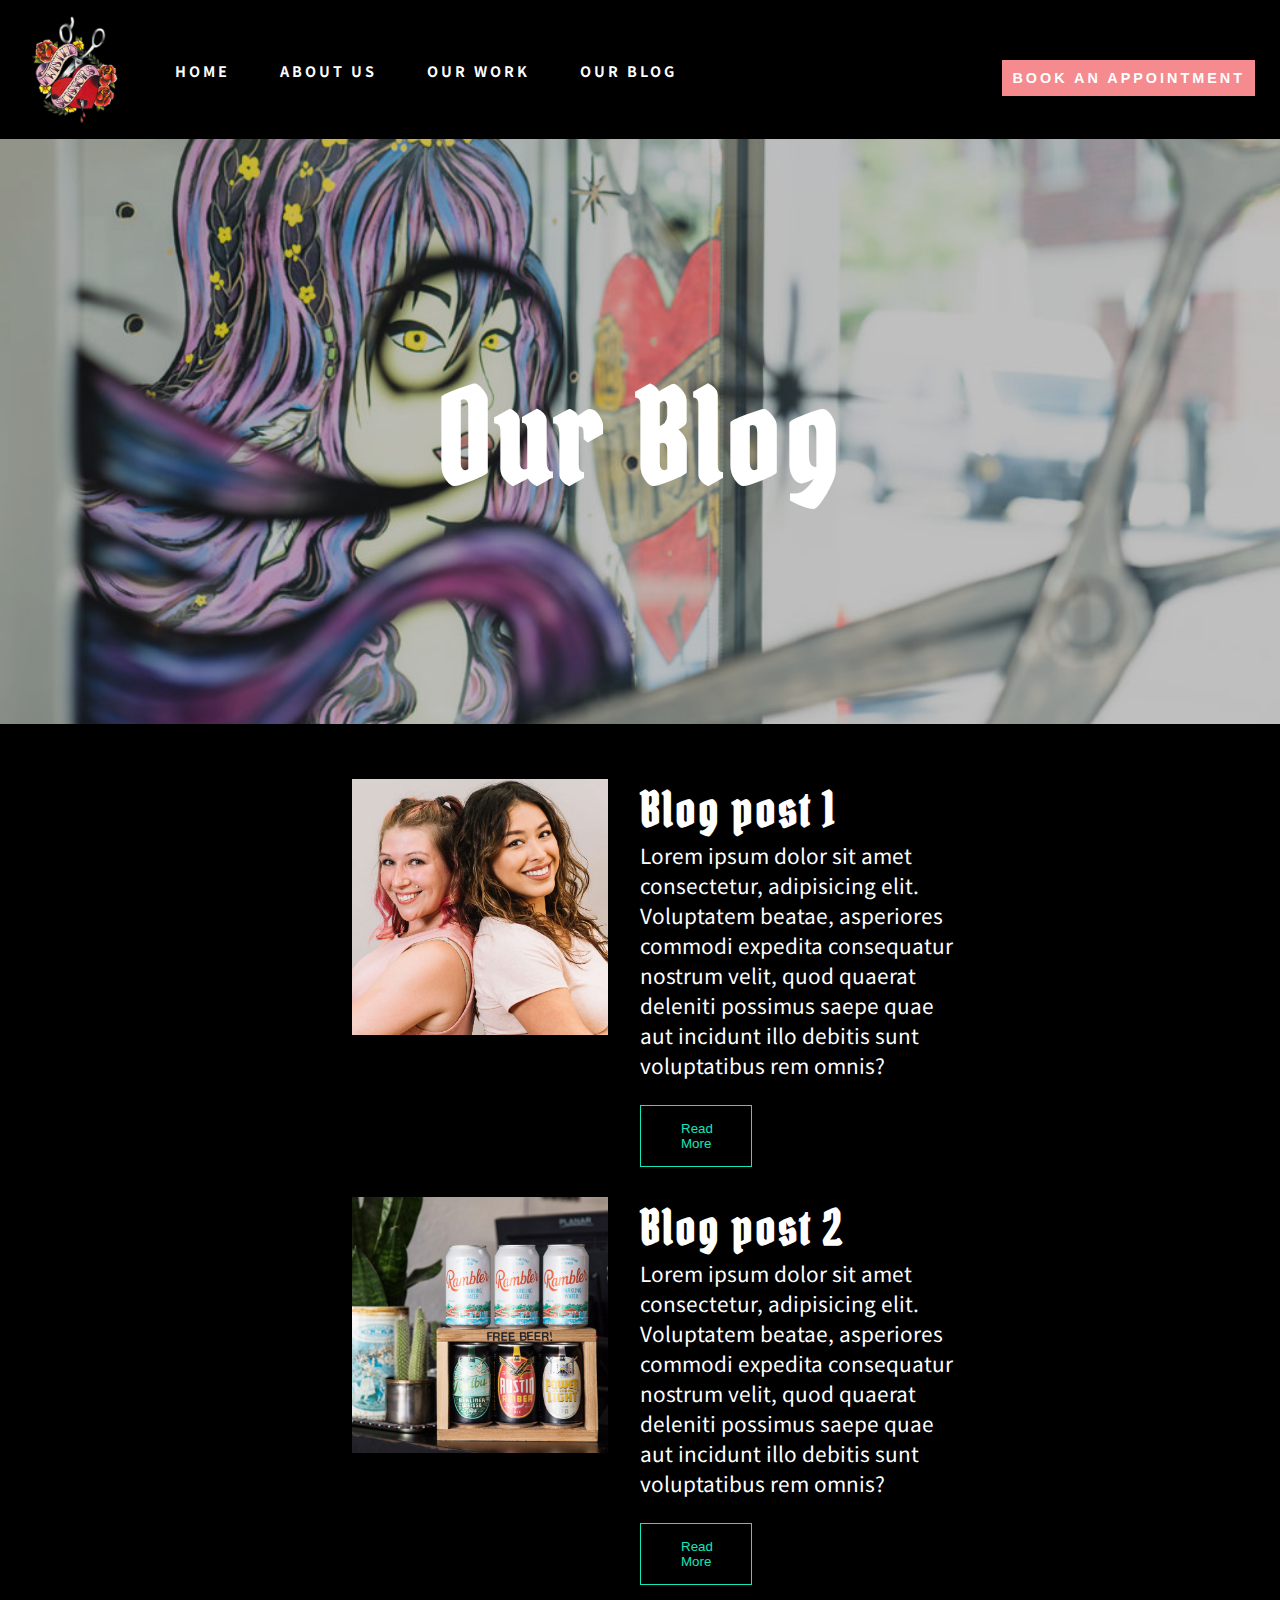
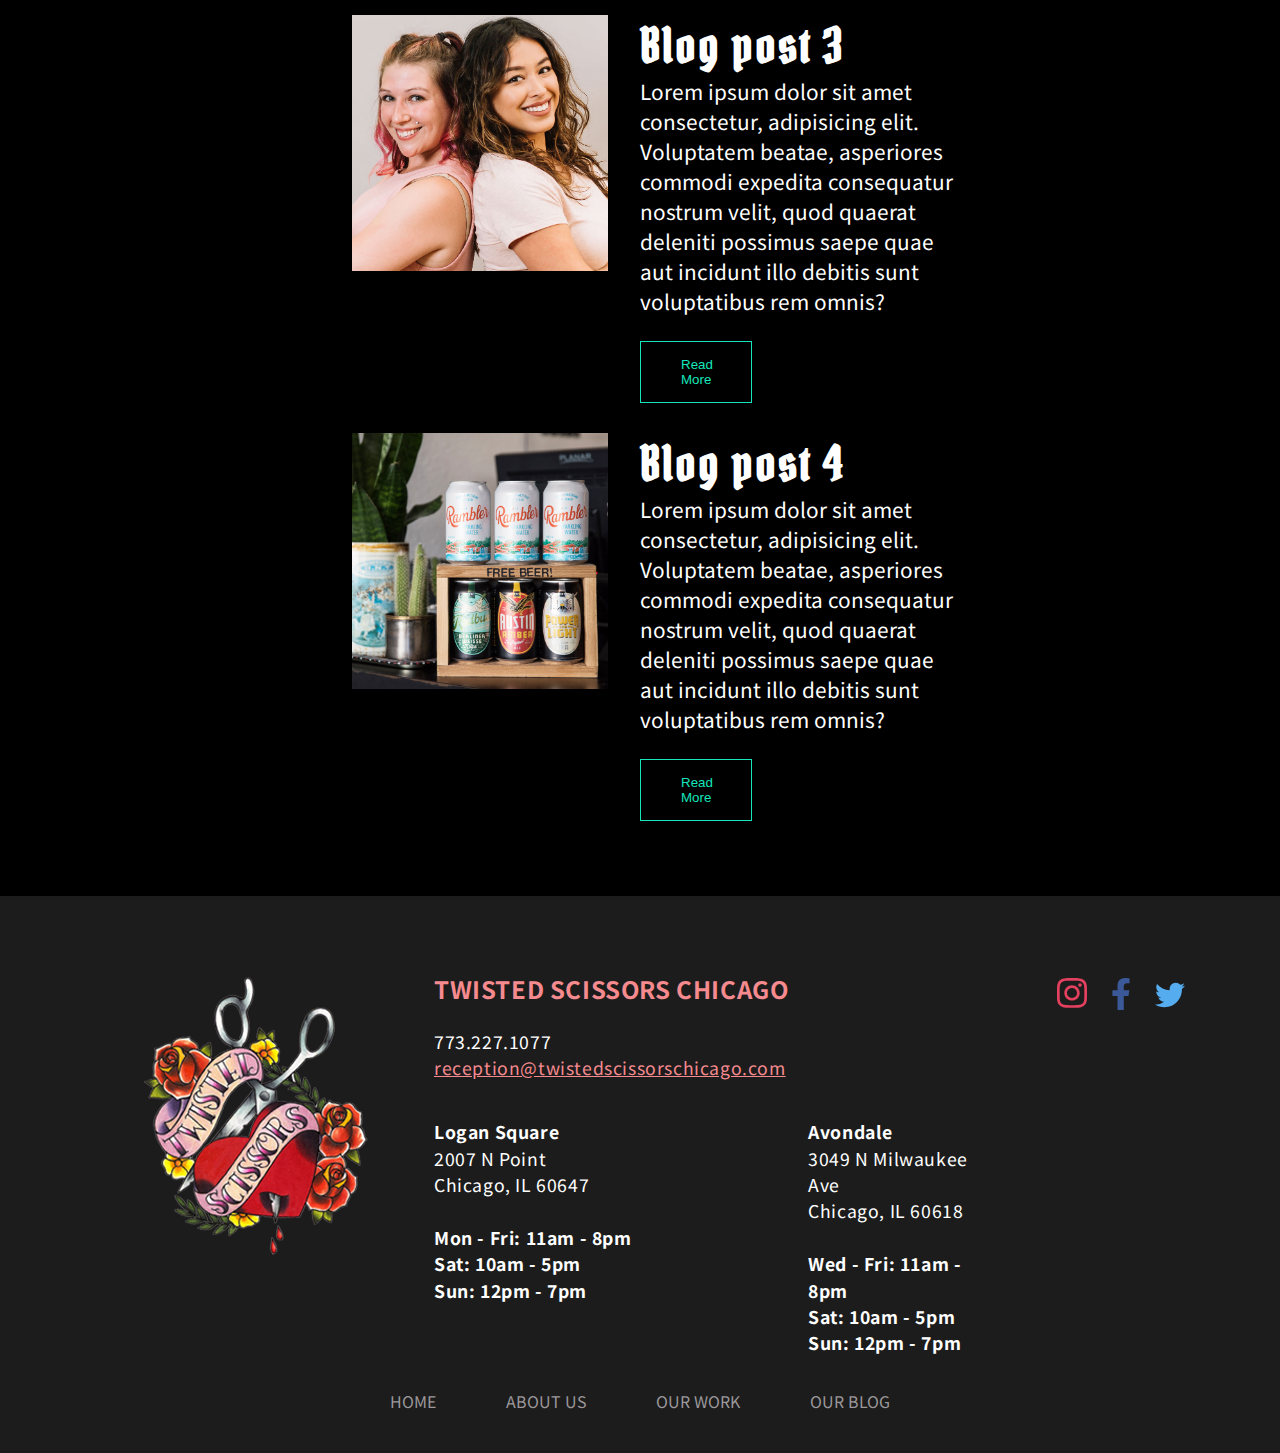
==== blog/blog.html @ 01e3fdb7 "Site update" ====
<!DOCTYPE html>
<html lang="en">
  <head>
    <meta charset="UTF-8" />
    <meta name="viewport" content="width=device-width, initial-scale=1.0" />
    <link rel="stylesheet" href="../styles.css" />
    <link rel="stylesheet" href="./blog-styles.css" />
    <title>About</title>
  </head>
  <body>
    <header>
      <div class="nav-container">
        <nav>
          <div class="menu-toggle" id="mobile-menu">
            <span class="bar"></span>
            <span class="bar"></span>
            <span class="bar"></span>
          </div>
          <div class="nav-menu">
            <img src="../images/logo.png" class="logo" alt="Twisted Scissors Logo" />
            <a class="nav-link" href="../index.html">Home</a>
            <a class="nav-link" href="../about/about.html">About Us</a>

            <a class="nav-link" href="../gallery/gallery.html">Our Work</a>
            <a class="nav-link" href="./blog.html">Our Blog</a>
            <a class="nav-link nav-button" href="../getintouch/contact.html"><button class="contact">Book An Appointment</button></a>
          </div>
        </nav>
      </div>
    </header>
    <main>
      <div class="text">
        <h1>Our Blog</h1>
      </div>
      <div class="index-gallery"></div>
      <div class="bio">
        <div class="blog-post">
          <img src="../images/about-box-1.jpg" alt="" />
          <div class="blog-text">
            <h2>Blog post 1</h2>
            <p>Lorem ipsum dolor sit amet consectetur, adipisicing elit. Voluptatem beatae, asperiores commodi expedita consequatur nostrum velit, quod quaerat deleniti possimus saepe quae aut incidunt illo debitis sunt voluptatibus rem omnis?</p>
            <button>Read More</button>
          </div>
        </div>
        <div class="blog-post">
          <img src="../images/beer-box.png" alt="" />
          <div class="blog-text">
            <h2>Blog post 2</h2>
            <p>Lorem ipsum dolor sit amet consectetur, adipisicing elit. Voluptatem beatae, asperiores commodi expedita consequatur nostrum velit, quod quaerat deleniti possimus saepe quae aut incidunt illo debitis sunt voluptatibus rem omnis?</p>
            <button>Read More</button>
          </div>
        </div>
        <div class="blog-post">
          <img src="../images/about-box-1.jpg" alt="" />
          <div class="blog-text">
            <h2>Blog post 3</h2>
            <p>Lorem ipsum dolor sit amet consectetur, adipisicing elit. Voluptatem beatae, asperiores commodi expedita consequatur nostrum velit, quod quaerat deleniti possimus saepe quae aut incidunt illo debitis sunt voluptatibus rem omnis?</p>
            <button>Read More</button>
          </div>
        </div>
        <div class="blog-post">
          <img src="../images/beer-box.png" alt="" />
          <div class="blog-text">
            <h2>Blog post 4</h2>
            <p>Lorem ipsum dolor sit amet consectetur, adipisicing elit. Voluptatem beatae, asperiores commodi expedita consequatur nostrum velit, quod quaerat deleniti possimus saepe quae aut incidunt illo debitis sunt voluptatibus rem omnis?</p>
            <button>Read More</button>
          </div>
        </div>
      </div>
      <footer>
        <div class="footer-row">
          <div class="footer-logo"><img src="../images/logo.png" class="" alt="twisted scissors logo" /></div>
          <div class="contact-col">
            <div class="footer-title">
              <h4>TWISTED SCISSORS CHICAGO</h4>
              <br />773.227.1077 <br /><a href="mailto:reception@twistedscissorschicago.com">reception@twistedscissorschicago.com</a>
            </div>
            <div class="logan">
              <strong>Logan Square</strong><br />
              2007 N Point<br />
              Chicago, IL 60647<br /><br />

              <strong
                >Mon - Fri: 11am - 8pm<br />
                Sat: 10am - 5pm<br />
                Sun: 12pm - 7pm</strong
              >
            </div>

            <div class="avondale">
              <strong>Avondale</strong><br />
              3049 N Milwaukee Ave<br />
              Chicago, IL 60618<br /><br />

              <strong
                >Wed - Fri: 11am - 8pm<br />
                Sat: 10am - 5pm<br />
                Sun: 12pm - 7pm</strong
              >
            </div>
          </div>
          <div class="social">
            <a href="https://www.instagram.com/twistedscissorschicago/"><img src="../images/instagram-brands.svg" /></a>
            <a href="https://www.facebook.com/TwistedScissorsChicago/"><img class="facebook" src="../images/facebook-f-brands.svg" /></a>
            <a href="https://twitter.com/twistedscissor5?lang=en"><img src="../images/twitter-brands.svg" /></a>
          </div>
        </div>
        <div class="footer-nav">
          <a href="../index.html">HOME</a>
          <a href="../about/about.html">ABOUT US</a>
          <a href="../gallery/gallery.html">OUR WORK</a>
          <a href="../blog/blog.html">OUR BLOG</a>
        </div>
      </footer>
    </main>
    <script src="../scripts.js"></script>
  </body>
</html>
---- styles.css ----
@import url("https://fonts.googleapis.com/css2?family=Pirata+One&display=swap");
@import url("https://fonts.googleapis.com/css2?family=Noto+Sans+JP:wght@300;400;500;700&display=swap");

* {
  margin: 0;
  box-sizing: border-box;
}

body {
  background: black;
  color: white;
  font-family: "Noto Sans JP", sans-serif;
}

h1 {
  font-size: 5rem;
  font-family: "Pirata One", cursive;
  letter-spacing: 4px;
}

h2 {
  font-size: 3rem;
  font-family: "Pirata One", cursive;
  letter-spacing: 2px;
}

p {
  font-size: 1.3rem;
}

hr {
  display: block;
  height: 1px;
  border: 0;
  width: 50%;
  border-top: 1px solid #f58a8f;
  margin: 1em auto;
  padding: 0;
}

footer {
  background: #1c1c1c;
}

.carousel-inner img {
  width: 100%;
  height: 100%;
}

.carousel-inner {
  position: relative;
  width: 100%;
  height: 82vh;
  overflow: hidden;
}

.logo {
  width: 150px;
  height: 100%;
  justify-content: flex-start;
  padding: 1rem 2rem;
  pointer-events: none;
}

.nav-container {
  display: flex;
  width: 100%;
}

.nav-menu {
  display: flex;
  justify-content: flex-start;
  width: 100%;
  font-family: "Noto Sans JP", sans-serif;
}

header {
  display: flex;
  width: 100%;
  position: relative;
  background-color: black;
}

.nav-link {
  height: 10%;
  width: auto;
  color: white;
  letter-spacing: 3px;
  font-weight: bold;
  text-transform: uppercase;
  font-size: 0.9rem;
  background: transparent;
  margin: 60px 25px 18px 25px;
  text-decoration: none;
}

.nav-button {
  margin-left: auto;
}

.contact {
  box-shadow: none;
  border: 0;
  background-color: #f58a8f;
  width: auto;
  color: white;
  letter-spacing: 3px;
  font-weight: bold;
  text-transform: uppercase;
  font-size: 0.9rem;
  padding: 10px;
  cursor: pointer;
}

.contact:hover {
  background-color: rgba(245, 138, 143, 0.8);
}

nav {
  display: flex;
  justify-content: flex-start;
  width: 100%;
}

.menu-toggle .bar {
  width: 25px;
  height: 3px;
  margin: 5px auto;
  transition: all 0.3s ease-in-out;
  background: white;
}

.text {
  color: white;
  z-index: 9;
  position: absolute;
  top: 50%;
  left: 50%;
  transform: translateX(-50%) translateY(-50%);
  /* -webkit-transform: translate(-50%, -50%);
  -ms-transform: translate(-50%, -50%);
  transform: translate(-50%, -50%); */
  text-align: center;
}

.carousel-caption {
  top: 50%;
  left: 50%;
  bottom: 0;
  transform: translateX(-50%) translateY(-50%);
}

.text h1 {
  padding-bottom: 25px;
}

.text-link {
  text-decoration: none;
  color: white;
}

.caption-title {
  font-size: 7rem;
}

.index-img {
  width: 100%;
  height: 82vh;
  filter: brightness(0.7);
}

.parallax {
  /* Set a specific height */
  height: 700px;
  width: 100%;
  /* Create the parallax scrolling effect */
  background-attachment: fixed;
  background-position: center;
  background-repeat: no-repeat;
  background-size: cover;
}

.tattoo {
  background-image: url("./images/parallax.jpg");
}

.windows {
  background-image: url("./images/windows.jpg");
}

.bio {
  padding: 120px 300px 60px;
  margin: 0 auto;
  text-align: center;
}

.bio > img {
  width: 100%;
  max-width: 750px;
  margin-bottom: 35px;
}

.work-gallery {
  padding: 25px 300px 0;
  margin: 0 auto;
  text-align: center;
}

.services {
  padding: 120px 0 40px;
  display: flex;
  flex-direction: row;
  justify-content: space-evenly;
}

.services > img {
  width: 100%;
  max-width: 750px;
  margin-bottom: 35px;
}

.bio-title {
  font-size: 3rem;
  color: #15e6bb;
}

.bio-text {
  padding: 25px 60px 40px;
}

button {
  color: #15e6bb;
  background: black;
  border: 1px solid #15e6bb;
  padding: 15px 40px;
}

.row {
  display: flex;
  flex-wrap: wrap;
  justify-content: center;
  padding: 0 4px;
}

/* Create four equal columns that sits next to each other */
.column {
  flex: 22%;
  max-width: 25%;
  padding: 0 4px;
}

.column img {
  margin-top: 8px;
  vertical-align: middle;
  width: 100%;
}

.container {
  position: relative;
  width: 100%;
}

.service-row {
  position: relative;
  width: 100%;
  display: flex;
  flex-direction: row;
  justify-content: space-evenly;
}

.service-row > img {
  width: 100%;
  max-width: 675px;
  margin-bottom: 35px;
}

.image {
  display: block;
  width: 100%;
  height: auto;
}

.container:hover .overlay {
  opacity: 0.7;
}

.overlay-text {
  color: white;
  display: flex;
  flex-direction: column;
  font-size: 20px;
  position: absolute;
  top: 50%;
  left: 50%;
  -webkit-transform: translate(-50%, -50%);
  -ms-transform: translate(-50%, -50%);
  transform: translate(-50%, -50%);
  text-align: center;
}

.overlay-text button {
  color: white;
  font-size: 4rem;
  padding: 15px 20px;
  border: none;
  background: #15e6bb;
  margin-bottom: 15px;
  font-family: "Pirata One", cursive;
}

.footer-row {
  display: grid;
  grid-template-columns: 25% 55% 20%;
  grid-gap: 50px;
  width: 80%;
  margin: 0 auto;
  padding: 80px 0 20px;
}
.footer-logo {
  grid-column: 1/2;
  margin: 0 auto;
}
.contact-col {
  grid-column: 2/3;
  display: grid;
  grid-gap: 25px;
  grid-template-columns: 62% 1fr;
  grid-template-rows: 30% 50% 20%;
  line-height: 1.65rem;
  font-size: 1.1rem;
  letter-spacing: 0.6px;
}

.footer-title {
  grid-column: 1/3;
  grid-row: 1/2;
}

.footer-title h4 {
  color: #f58a8f;
  font-size: 1.5rem;
}

.footer-title a {
  color: #f58a8f;
}

.logan {
  grid-column: 1/2;
  grid-row: 2/3;
}

.avondale {
  grid-column: 2/3;
  grid-row: 2/3;
}

.footer-nav {
  display: flex;
  flex-direction: row;
  width: 50%;
  margin: 0 auto;
  padding: 0 0 40px;
  justify-content: space-evenly;
  align-items: center;
  color: #9b979a;
}

.footer-nav a {
  color: #9b979a;
  text-decoration: none;
}

.social {
  grid-column: 3/4;
}

.social img {
  width: 30px;
  margin: 0 10px;
}

.facebook {
  width: 20px !important;
}

/* Responsive layout - makes a two column-layout instead of four columns */
@media screen and (max-width: 800px) {
  .column {
    flex: 50%;
    max-width: 50%;
  }
  main {
    padding-top: 75px;
  }
}

/* Responsive layout - makes the two columns stack on top of each other instead of next to each other */
@media screen and (max-width: 600px) {
  .column {
    flex: 100%;
    max-width: 100%;
  }
}

@media screen and (max-width: 768px) {
  header {
    position: relative;
  }
  .nav-menu {
    flex-direction: column;
    position: absolute;
    top: 70px;
    padding: 0;
    z-index: 999;
    background-color: black;
    left: -100%;
    opacity: 0;
    transition: all 0.5s ease;
  }

  .nav-menu.active {
    background: #ffb7b7;
    left: 0;
    opacity: 1;
    transition: all 0.5s ease;
  }
  .nav-link {
    font-size: 1.2rem;
    text-align: center;
    line-height: 30px;
    width: 100%;
    display: table;
    margin: 20px 0;
  }
  .nav-link:hover {
    background-color: #ffb7b7;
    color: white;
    transition: all 0.4s ease-out;
  }
  .nav-link-btn {
    border: none;
    padding: 0;
    border-radius: 0;
    background: black;
    color: white;
    transition: all 0.4s ease-out;
  }

  .nav-link-btn:hover {
    border: none;
    padding: 0;
    border-radius: 0;
    background: black;
    color: white;
    transition: all 0.4s ease-out;
  }
  #mobile-menu {
    position: absolute;
    top: 60%;
    left: 5%;
    transform: translate(5%, 60%);
  }
  .menu-toggle .bar {
    display: block;
    cursor: pointer;
  }

  .menu-toggle:hover {
    cursor: pointer;
  }
  #mobile-menu.is-active .bar:nth-child(2) {
    opacity: 0;
  }
  #mobile-menu.is-active .bar:nth-child(1) {
    transform: translateY(8px) rotate(45deg);
  }
  #mobile-menu.is-active .bar:nth-child(3) {
    transform: translateY(-8px) rotate(-45deg);
  }

  .logo {
    justify-content: center;
    align-items: center;
    margin: 0 auto;
  }

  .bio {
    padding: 20px 0;
  }

  .work-gallery {
    padding: 20px 0;
  }
  .services {
    flex-direction: column;
  }

  .text-link {
    padding: 0;
  }

  .index-img {
    height: 40vh;
  }

  .text {
    top: 28%;
  }

  .text h1 {
    padding-bottom: 0;
  }

  .footer-row {
    display: flex;
    flex-direction: column;
  }

  .contact-col {
    grid-template-columns: 1fr 1fr;
  }

  .footer-nav {
    width: 90%;
  }

  .contact {
    font-size: 1.2rem;
  }
}
---- blog/blog-styles.css ----
h1 {
  font-size: 8rem;
}

.bio {
  text-align: start;
  align-items: center;
  justify-content: center;
  display: flex;
  flex-direction: column;
  padding: 40px 0 60px;
  width: 50%;
}

.blog-post {
  display: grid;
  grid-template-columns: 50% 1fr;
  padding: 15px 0;
}

.blog-post img {
  width: 80%;
  margin: 0 auto;
  grid-column: 1/2;
}

.blog-post button {
  width: 35%;
  margin-top: 25px;
}

.blog-text {
  grid-column: 2/3;
  display: flex;
  flex-direction: column;
}

.index-gallery {
  width: 100%;
  height: 65vh;
  filter: brightness(0.8);
  background-image: url("../images/blog.jpg");
  background-position: center;
  background-size: cover;
}

@media screen and (max-width: 768px) {
  h1 {
    font-size: 5rem;
    padding: 0;
  }
  h2 {
    padding: 10px 0 5px;
  }

  .index-gallery {
    width: 100%;
    height: 25vh;
  }
  .bio {
    width: 100%;
    padding: 0;
  }

  .text {
    top: 22%;
    left: 50%;
    transform: translateX(-50%) translateY(-50%);
  }

  .text h1 {
    padding-bottom: 25px;
  }

  .blog-post img {
    width: 100%;
    margin: 0 auto;
    grid-column: 1/2;
  }

  .blog-post {
    display: flex;
    flex-direction: column;
    padding: 15px 25px;
  }
}
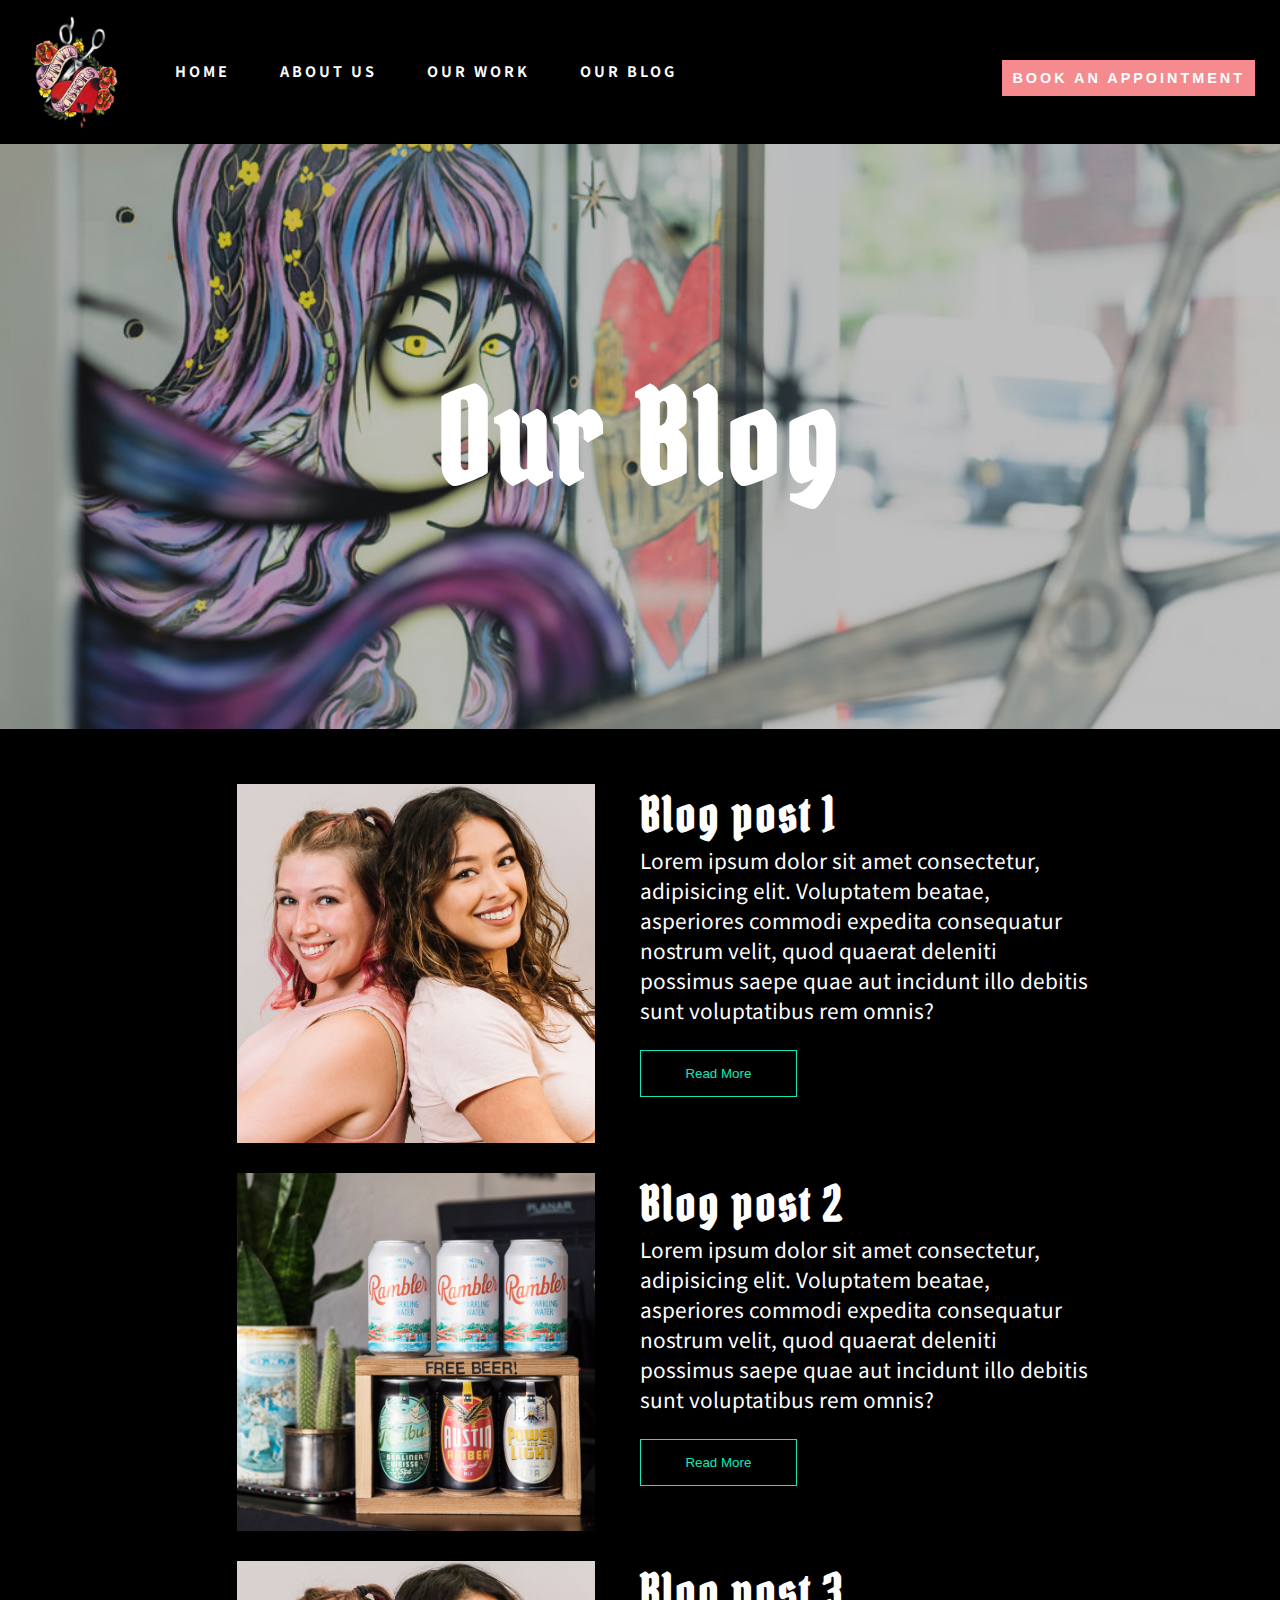
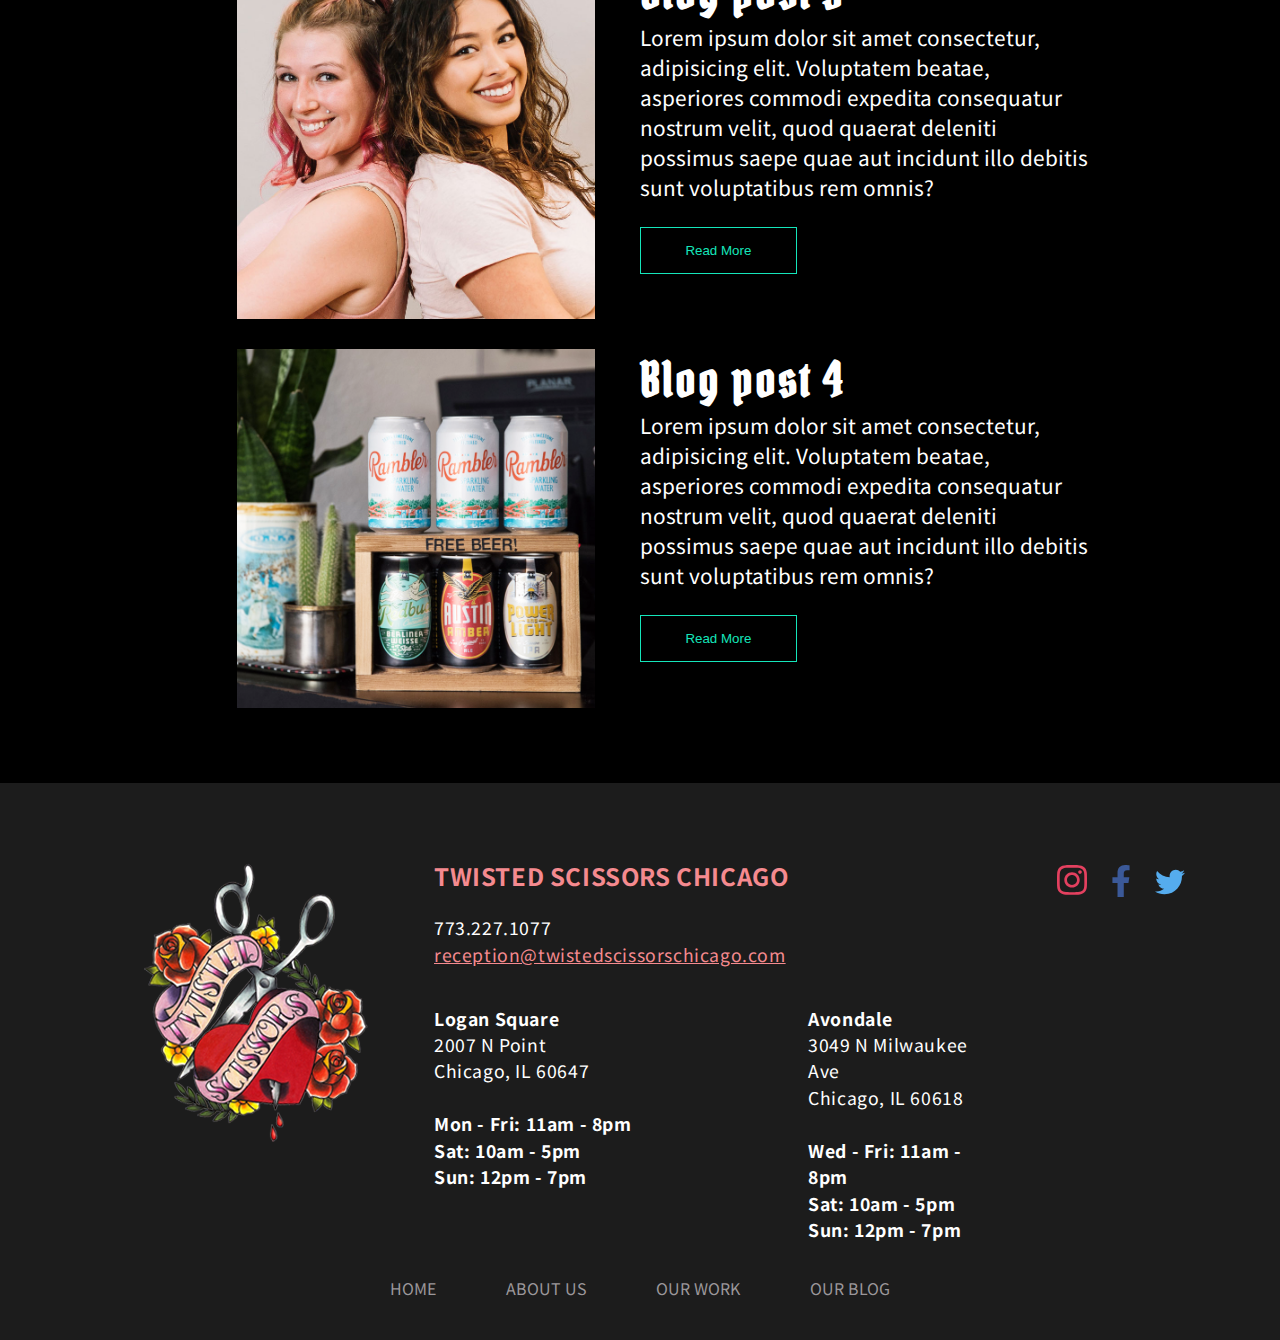
==== commit 7431c80b: "site completed update" ====
--- a/blog/blog.html
+++ b/blog/blog.html
@@ -17,13 +17,13 @@
             <span class="bar"></span>
           </div>
           <div class="nav-menu">
-            <img src="../images/logo.png" class="logo" alt="Twisted Scissors Logo" />
+            <a href="../index.html"><img src="../images/logo.png" class="logo" alt="twisted scissors logo" /></a>
             <a class="nav-link" href="../index.html">Home</a>
             <a class="nav-link" href="../about/about.html">About Us</a>
 
             <a class="nav-link" href="../gallery/gallery.html">Our Work</a>
             <a class="nav-link" href="./blog.html">Our Blog</a>
-            <a class="nav-link nav-button" href="../getintouch/contact.html"><button class="contact">Book An Appointment</button></a>
+            <a class="nav-link nav-button" href="../contact/contact.html"><button class="contact">Book An Appointment</button></a>
           </div>
         </nav>
       </div>
--- a/styles.css
+++ b/styles.css
@@ -45,6 +45,7 @@
 .carousel-inner img {
   width: 100%;
   height: 100%;
+  filter: brightness(0.7);
 }
 
 .carousel-inner {
@@ -144,10 +145,8 @@
 }
 
 .carousel-caption {
-  top: 50%;
-  left: 50%;
+  top: 20%;
   bottom: 0;
-  transform: translateX(-50%) translateY(-50%);
 }
 
 .text h1 {
@@ -200,6 +199,11 @@
   margin-bottom: 35px;
 }
 
+.contact-form-main {
+  padding: 120px 300px 60px;
+  margin: 0 auto;
+}
+
 .work-gallery {
   padding: 25px 300px 0;
   margin: 0 auto;
@@ -222,6 +226,7 @@
 .bio-title {
   font-size: 3rem;
   color: #15e6bb;
+  text-align: center;
 }
 
 .bio-text {
@@ -233,6 +238,25 @@
   background: black;
   border: 1px solid #15e6bb;
   padding: 15px 40px;
+  transition: 0.3s ease-in;
+}
+
+button:hover {
+  color: black;
+  background: #15e6bb;
+}
+
+.text-link button {
+  color: black;
+  background: #15e6bb;
+  border: 1px solid #15e6bb;
+  padding: 15px 40px;
+  transition: 0.3s ease-in;
+  margin-top: 20px;
+}
+
+.text-link button:hover {
+  transform: scale(1.05);
 }
 
 .row {
@@ -384,6 +408,49 @@
   width: 20px !important;
 }
 
+form {
+  display: block;
+  margin: 0 auto;
+  padding: 20px 20px;
+  color: white;
+  background: black;
+}
+
+label {
+  margin-bottom: 5px;
+  display: inline-block;
+  font-size: 1.5rem;
+}
+
+input {
+  margin-right: 20px;
+  font-size: 1.5rem;
+}
+
+textarea {
+  width: 100%;
+  font-size: 1.5rem;
+}
+
+.form-text {
+  width: 100%;
+  height: 50px;
+}
+
+.home-submit {
+  font-size: 1.4rem;
+}
+
+@media screen and (max-width: 1136px) {
+  .form-text {
+    width: 100%;
+    height: 50px;
+  }
+  textarea {
+    width: 100%;
+  }
+}
+
 /* Responsive layout - makes a two column-layout instead of four columns */
 @media screen and (max-width: 800px) {
   .column {
@@ -399,7 +466,7 @@
 @media screen and (max-width: 600px) {
   .column {
     flex: 100%;
-    max-width: 100%;
+    max-width: 50%;
   }
 }
 
@@ -407,6 +474,15 @@
   header {
     position: relative;
   }
+  .caption-title {
+    font-size: 2.5rem;
+    width: 100%;
+  }
+
+  .services {
+    padding: 40px 0 40px;
+  }
+
   .nav-menu {
     flex-direction: column;
     position: absolute;
@@ -486,7 +562,11 @@
   }
 
   .bio {
-    padding: 20px 0;
+    padding: 20px 20px 60px;
+  }
+
+  .contact-form-main {
+    padding: 20px 20px;
   }
 
   .work-gallery {
@@ -528,4 +608,11 @@
   .contact {
     font-size: 1.2rem;
   }
-}
+
+  .carousel-inner {
+    position: relative;
+    width: 100%;
+    height: auto;
+    overflow: hidden;
+  }
+}
--- a/blog/blog-styles.css
+++ b/blog/blog-styles.css
@@ -9,7 +9,7 @@
   display: flex;
   flex-direction: column;
   padding: 40px 0 60px;
-  width: 50%;
+  width: 70%;
 }
 
 .blog-post {
@@ -78,6 +78,12 @@
     grid-column: 1/2;
   }
 
+  .blog-post button {
+    width: 55%;
+    margin-top: 25px;
+    font-size: 1.2rem;
+  }
+
   .blog-post {
     display: flex;
     flex-direction: column;
